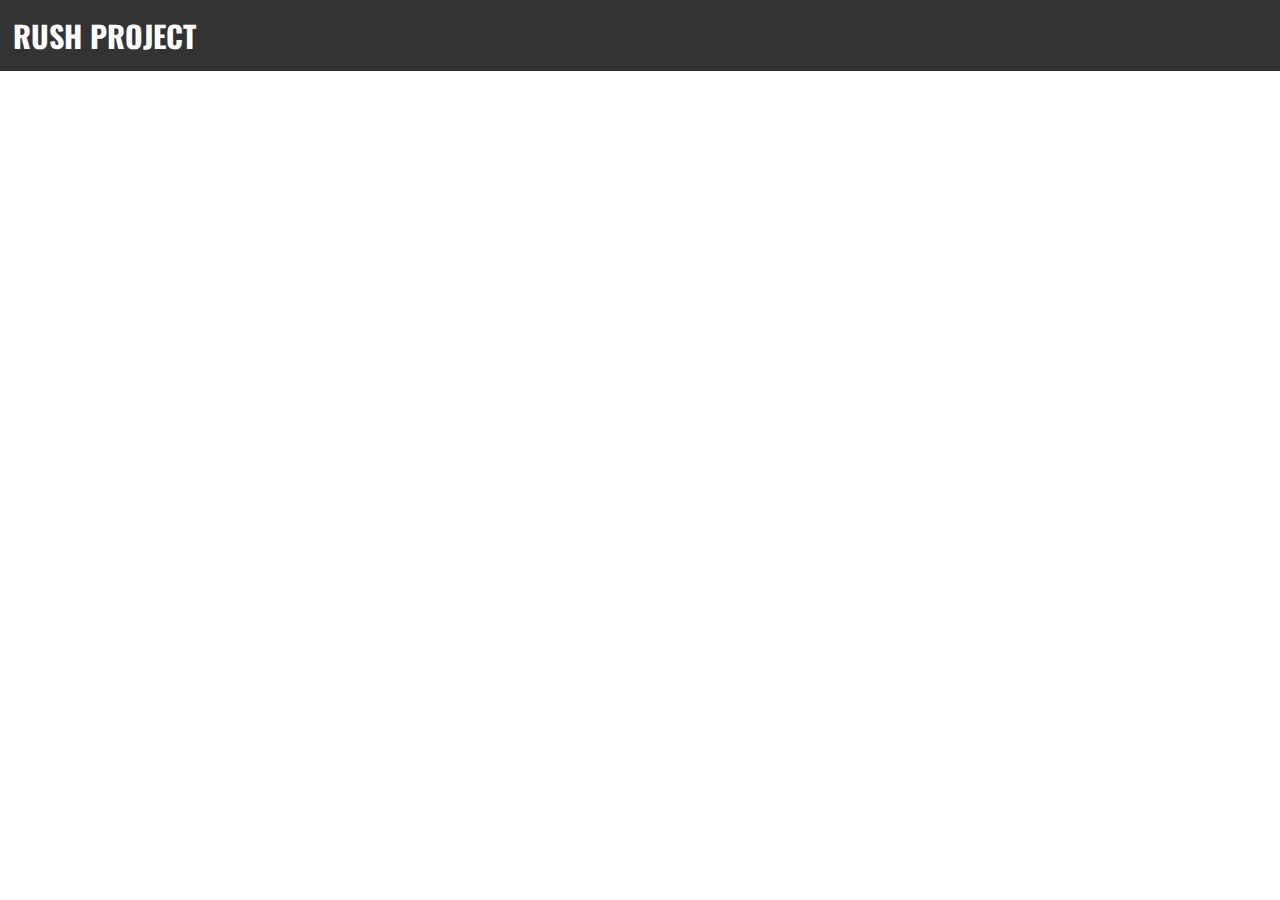
==== cv_rkaenmua.html @ 9fa884ac "moved font importing to css" ====
<!DOCTYPE html>
<html lang="en">
<head>
    <meta charset="UTF-8">
    <meta name="viewport" content="width=device-width, initial-scale=1.0">
    <title>Rattaphum Kaenmuang</title>
    <link rel="stylesheet" href="./css/cv_rkaenmua.css">
</head>
<body>
    <header>
        <h1>RUSH PROJECT</h1>
    </header>
</body>
</html>
---- css/cv_rkaenmua.css ----
/* importing fonts */
@import url('https://fonts.googleapis.com/css2?family=Oswald:wght@200..700&display=swap');

/*========== Root/Body Section ==========*/
:root {
    --header-bg-color: #333;

    --light-bg-color: #FAEBEFFF;
    --dark-bg-color: #333D79FF;

    /*font size               min   preferred max   */
    --title-font-size:  clamp(30px, 2vw,      300px);
    --name-font-size:   clamp(35px, 5vw,      400px);
    --others-font-size: clamp(30px, 1.5vw,    300px);
}
body {
    margin: 0;
    padding: 0;

    font-family: "Oswald", serif;
}

/*========== Header Section ==========*/
header {
    display: flex;
    width: 100vw;

    background-color: #333;
    color: white;
    z-index: 99999;
}
header h1 {
    margin: 1%;
    font-size: var(--title-font-size);
}
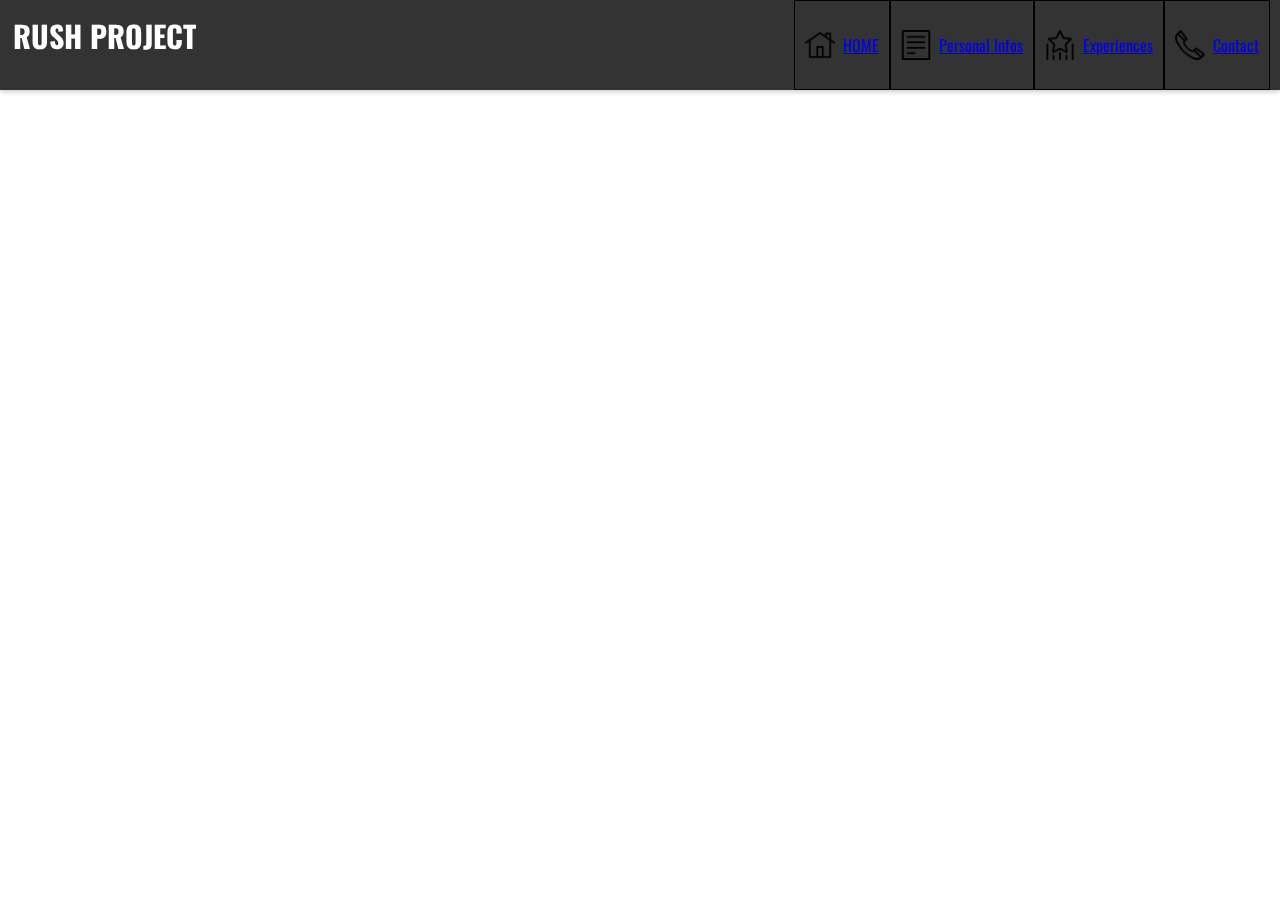
==== commit b7cdba6d: "navbar beta edition" ====
--- a/cv_rkaenmua.html
+++ b/cv_rkaenmua.html
@@ -9,6 +9,26 @@
 <body>
     <header>
         <h1>RUSH PROJECT</h1>
+        <nav>
+            <ul>
+                <li>
+                    <img src="./imgs/home.png" alt="home">
+                    <a href="./index.html">HOME</a>
+                </li>
+                <li>
+                    <img src="./imgs/bio.png" alt="bio">
+                    <a href="#">Personal Infos</a>
+                </li>
+                <li>
+                    <img src="./imgs/skills.png" alt="edu">
+                    <a href="#">Experiences</a>
+                </li>
+                <li>
+                    <img src="./imgs/contact.png" alt="edu">
+                    <a href="#">Contact</a>
+                </li>
+            </ul>
+        </nav>
     </header>
 </body>
 </html>--- a/css/cv_rkaenmua.css
+++ b/css/cv_rkaenmua.css
@@ -20,16 +20,57 @@
     font-family: "Oswald", serif;
 }
 
-/*========== Header Section ==========*/
+* {
+    box-sizing: border-box;
+}
+
+/*========== Header/Navbar Section ==========*/
 header {
     display: flex;
+    position: fixed;
     width: 100vw;
+    height: 10vh;
 
     background-color: #333;
     color: white;
     z-index: 99999;
+    box-shadow: 0 2px 5px rgba(0, 0, 0, 0.2);
+    box-sizing: border-box;
 }
 header h1 {
     margin: 1%;
     font-size: var(--title-font-size);
+    white-space: nowrap;
+}
+
+nav {
+    display: flex;
+    justify-content: flex-end;
+    width: 100%;
+    padding: 0 10px;
+}
+nav ul {
+    list-style-type: none; /* Remove bullet points */
+    display: flex;
+    padding: 0;
+    margin: 0;
+}
+nav li {
+    height: 100%;
+    padding: 0 10px;
+    /* margin-right: 20px; */
+    display: flex;
+    align-items: center;
+
+    border: 1px solid black;
+}
+nav li:hover {
+    cursor: pointer;
+    background-color: aliceblue;
+}
+nav img {
+    width: 30px;
+    height: 30px;
+    margin-right: 8px;
+    object-fit: contain;
 }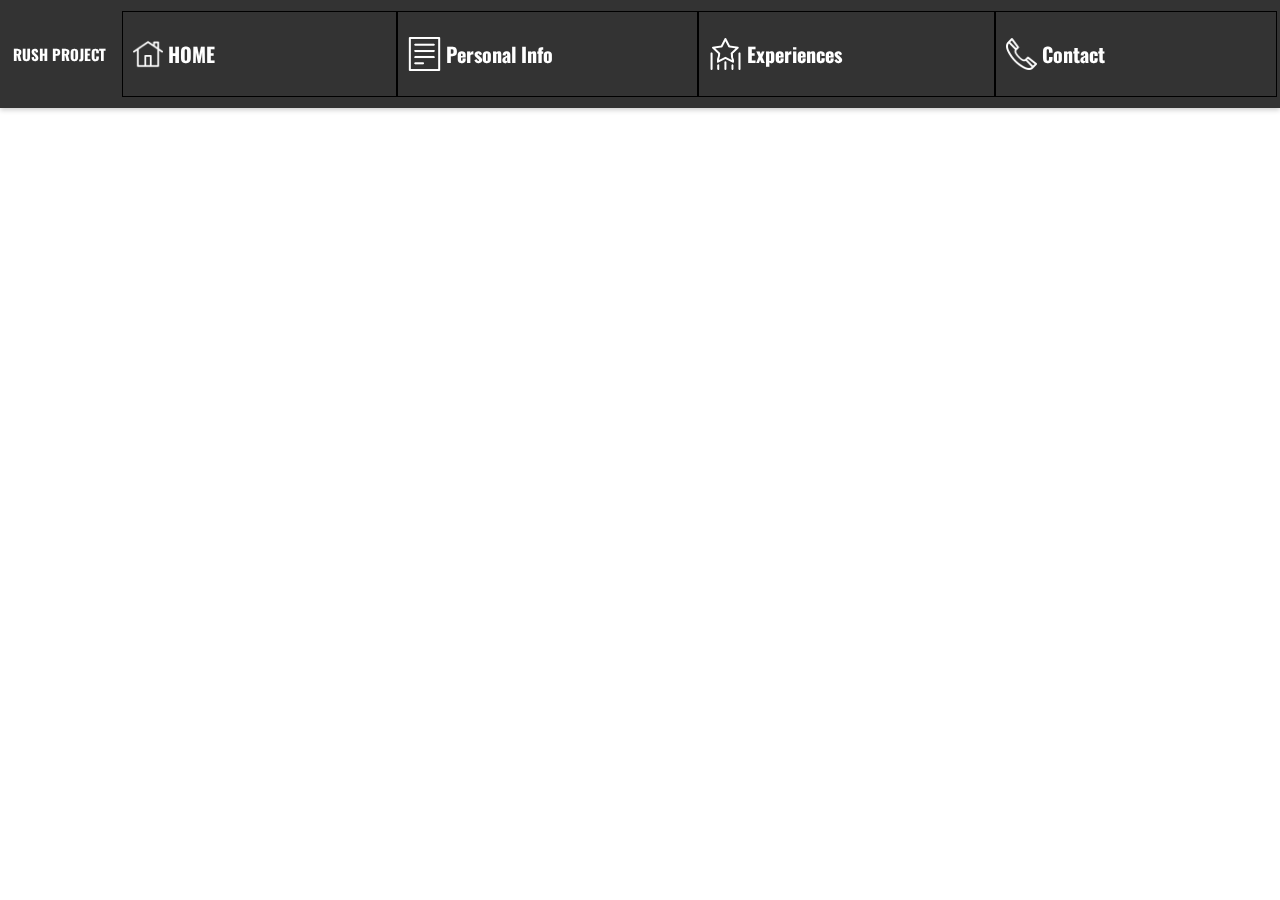
==== commit a7898747: "separated common-use navbar" ====
--- a/cv_rkaenmua.html
+++ b/cv_rkaenmua.html
@@ -4,31 +4,42 @@
     <meta charset="UTF-8">
     <meta name="viewport" content="width=device-width, initial-scale=1.0">
     <title>Rattaphum Kaenmuang</title>
+    <link rel="stylesheet" href="./css/navbar_common.css">
     <link rel="stylesheet" href="./css/cv_rkaenmua.css">
 </head>
 <body>
     <header>
+        <!-- NAVBAR -->
         <h1>RUSH PROJECT</h1>
         <nav>
             <ul>
                 <li>
-                    <img src="./imgs/home.png" alt="home">
-                    <a href="./index.html">HOME</a>
+                    <a href="./index.html">
+                        <img src="./imgs/home.png" alt="home">
+                        HOME
+                    </a>
                 </li>
                 <li>
-                    <img src="./imgs/bio.png" alt="bio">
-                    <a href="#">Personal Infos</a>
+                    <a>
+                        <img src="./imgs/bio.png" alt="bio">
+                        Personal Info
+                    </a>
                 </li>
                 <li>
-                    <img src="./imgs/skills.png" alt="edu">
-                    <a href="#">Experiences</a>
+                    <a>
+                        <img src="./imgs/skills.png" alt="edu">
+                        Experiences
+                    </a>
                 </li>
                 <li>
-                    <img src="./imgs/contact.png" alt="edu">
-                    <a href="#">Contact</a>
+                    <a>
+                        <img src="./imgs/contact.png" alt="edu">
+                        Contact
+                    </a>
                 </li>
             </ul>
         </nav>
     </header>
+    <!-- NAVBAR -->
 </body>
 </html>--- a/css/navbar_common.css
+++ b/css/navbar_common.css
@@ -0,0 +1,88 @@
+/* importing fonts */
+@import url('https://fonts.googleapis.com/css2?family=Oswald:wght@200..700&display=swap');
+
+/*========== Root/Body Section ==========*/
+:root {
+    --header-bg-color: #333;
+
+    /*font size               min   preferred max   */
+    --rush-font-size:   clamp(4px, 3vw,      15px);
+    --navbar-font-size: clamp(7px, 2vw,      20px);
+}
+body {
+    margin: 0;
+    padding: 0;
+
+    font-family: "Oswald", serif;
+}
+
+* {
+    box-sizing: border-box;
+}
+
+/*========== Header/Navbar Section ==========*/
+header {
+    display: flex;
+    position: fixed;
+    width: 100vw;
+    height: 12vh;
+    min-height: fit-content;
+
+    background-color: #333;
+    color: white;
+    z-index: 99999;
+    box-shadow: 0 2px 5px rgba(0, 0, 0, 0.2);
+    
+    align-items: center;
+}
+header h1 {
+    margin: 1%;
+    font-size: var(--rush-font-size);
+    white-space: nowrap;
+}
+
+nav {
+    display: flex;
+    justify-content: flex-end;
+    width: 100%;
+    height: 80%;
+    padding: 0 3px;
+}
+nav ul {
+    list-style-type: none; /* Remove bullet points */
+    display: flex;
+    padding: 0;
+    margin: 0;
+}
+nav li {
+    height: 100%;
+    padding: 0 10px;
+    display: flex;
+    align-items: center;
+
+    border: 1px solid black;
+    transition: 0.5s;
+}
+nav li:hover {
+    cursor: pointer;
+    background-color: aliceblue;
+}
+nav li:hover a {
+    filter: invert(1); /* Invert text color */
+}
+nav a {
+    display: flex;
+    text-decoration: none;
+    color: white;
+    font-size: var(--navbar-font-size);
+    font-weight: bold;
+    align-items: center;
+    overflow: hidden;
+}
+nav img {
+    min-width: 15px;
+    max-width: 12%;
+    height: auto; /* Maintain aspect ratio */
+    object-fit: contain;
+    margin-right: 5px;
+}--- a/css/cv_rkaenmua.css
+++ b/css/cv_rkaenmua.css
@@ -9,9 +9,8 @@
     --dark-bg-color: #333D79FF;
 
     /*font size               min   preferred max   */
-    --title-font-size:  clamp(30px, 2vw,      300px);
-    --name-font-size:   clamp(35px, 5vw,      400px);
-    --others-font-size: clamp(30px, 1.5vw,    300px);
+    --title-font-size:  clamp(10px, 2vw,      300px);
+    --others-font-size: clamp(8px,  1.5vw,    50px);
 }
 body {
     margin: 0;
@@ -22,55 +21,4 @@
 
 * {
     box-sizing: border-box;
-}
-
-/*========== Header/Navbar Section ==========*/
-header {
-    display: flex;
-    position: fixed;
-    width: 100vw;
-    height: 10vh;
-
-    background-color: #333;
-    color: white;
-    z-index: 99999;
-    box-shadow: 0 2px 5px rgba(0, 0, 0, 0.2);
-    box-sizing: border-box;
-}
-header h1 {
-    margin: 1%;
-    font-size: var(--title-font-size);
-    white-space: nowrap;
-}
-
-nav {
-    display: flex;
-    justify-content: flex-end;
-    width: 100%;
-    padding: 0 10px;
-}
-nav ul {
-    list-style-type: none; /* Remove bullet points */
-    display: flex;
-    padding: 0;
-    margin: 0;
-}
-nav li {
-    height: 100%;
-    padding: 0 10px;
-    /* margin-right: 20px; */
-    display: flex;
-    align-items: center;
-
-    border: 1px solid black;
-}
-nav li:hover {
-    cursor: pointer;
-    background-color: aliceblue;
-}
-nav img {
-    width: 30px;
-    height: 30px;
-    margin-right: 8px;
-    object-fit: contain;
 }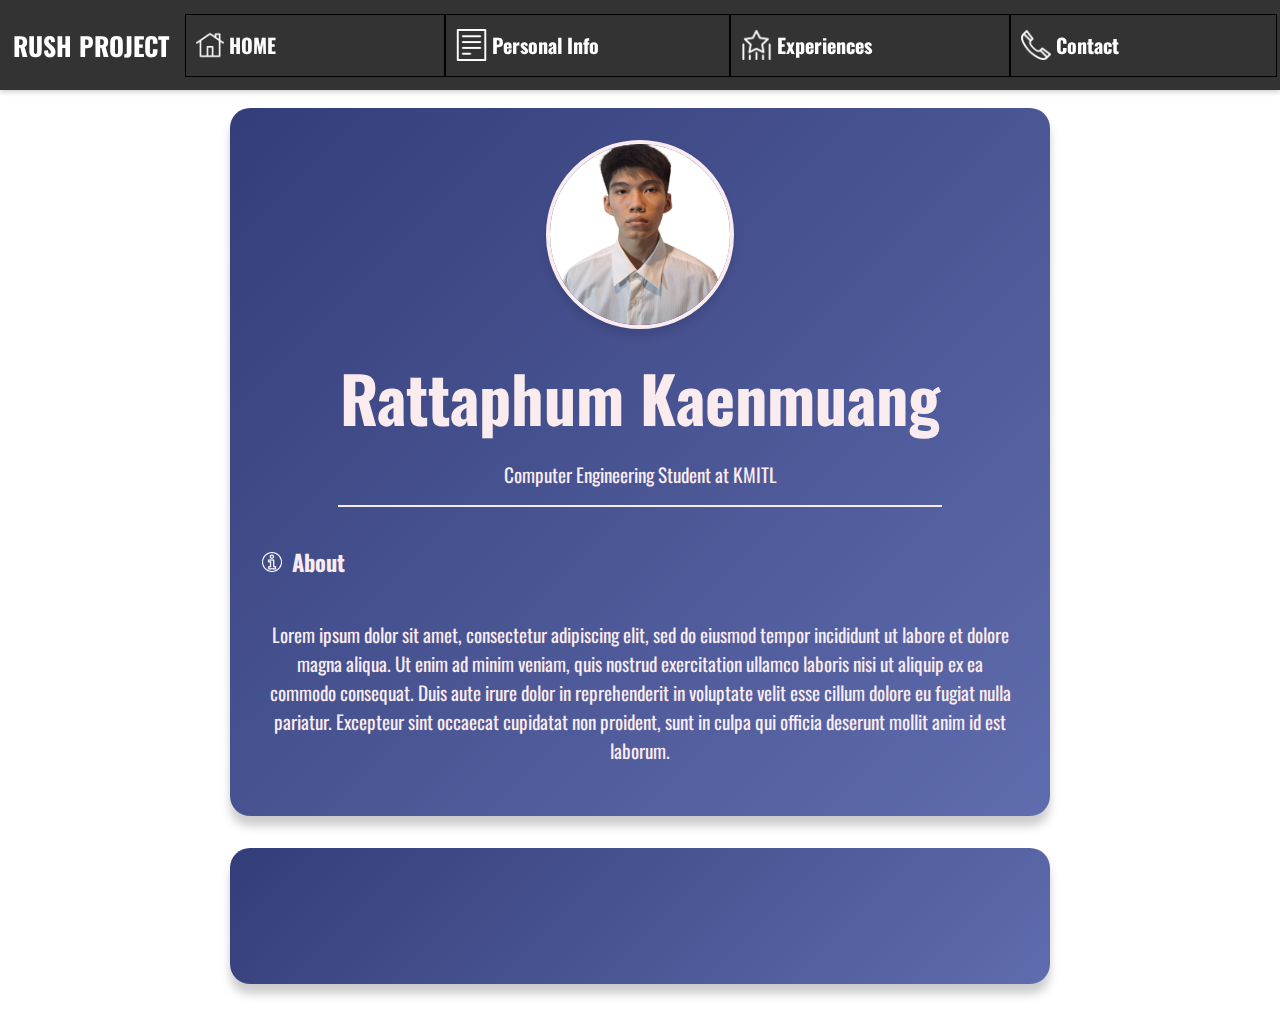
==== commit 8dd4c4e3: "feat: add main section with bio and skills information" ====
--- a/cv_rkaenmua.html
+++ b/cv_rkaenmua.html
@@ -9,7 +9,6 @@
 </head>
 <body>
     <header>
-        <!-- NAVBAR -->
         <h1>RUSH PROJECT</h1>
         <nav>
             <ul>
@@ -40,6 +39,29 @@
             </ul>
         </nav>
     </header>
-    <!-- NAVBAR -->
+    <main>
+        <section id="bio-info">
+            <div class="container profile-container">
+                <div id="basic-info">
+                    <img id="profile-img" src="./imgs/rkaenmua/rkaenmua.png" alt="pfp">
+                    <h2 id="name">Rattaphum Kaenmuang</h2>
+                    <h3 id="desc">Computer Engineering Student at KMITL</h3>
+                </div>
+                <hr>
+                <div id="summary">
+                    <div id="about-header">
+                        <img id="info-icon" src="./imgs/rkaenmua/info.png">
+                        <h3 id="about-top">About</h3>
+                    </div>
+                    <p>Lorem ipsum dolor sit amet, consectetur adipiscing elit, sed do eiusmod tempor incididunt ut labore et dolore magna aliqua. Ut enim ad minim veniam, quis nostrud exercitation ullamco laboris nisi ut aliquip ex ea commodo consequat. Duis aute irure dolor in reprehenderit in voluptate velit esse cillum dolore eu fugiat nulla pariatur. Excepteur sint occaecat cupidatat non proident, sunt in culpa qui officia deserunt mollit anim id est laborum.</p>
+                </div>
+            </div>
+        </section>
+        <section id="skills-info">
+            <br>
+            <br>
+            <br>
+        </section>
+    </main>
 </body>
 </html>--- a/css/navbar_common.css
+++ b/css/navbar_common.css
@@ -3,49 +3,16 @@
 
 /*========== Root/Body Section ==========*/
 :root {
-    --header-bg-color: #333;
-
     /*font size               min   preferred max   */
-    --rush-font-size:   clamp(4px, 3vw,      15px);
-    --navbar-font-size: clamp(7px, 2vw,      20px);
-}
-body {
-    margin: 0;
-    padding: 0;
-
-    font-family: "Oswald", serif;
-}
-
-* {
-    box-sizing: border-box;
-}
-
-/*========== Header/Navbar Section ==========*/
-header {
-    display: flex;
-    position: fixed;
-    width: 100vw;
-    height: 12vh;
-    min-height: fit-content;
-
-    background-color: #333;
-    color: white;
-    z-index: 99999;
-    box-shadow: 0 2px 5px rgba(0, 0, 0, 0.2);
-    
-    align-items: center;
-}
-header h1 {
-    margin: 1%;
-    font-size: var(--rush-font-size);
-    white-space: nowrap;
+    --rush-font-size:   clamp(4px,  3vw,     15px);
+    --navbar-font-size: clamp(4px,  2vw,     20px);
 }
 
 nav {
     display: flex;
     justify-content: flex-end;
     width: 100%;
-    height: 80%;
+    height: 70%;
     padding: 0 3px;
 }
 nav ul {
--- a/css/cv_rkaenmua.css
+++ b/css/cv_rkaenmua.css
@@ -7,18 +7,114 @@
 
     --light-bg-color: #FAEBEFFF;
     --dark-bg-color: #333D79FF;
+    --dark-bg-color-grad: rgb(95, 108, 173);
 
     /*font size               min   preferred max   */
     --title-font-size:  clamp(10px, 2vw,      300px);
+    --name-font-size:   clamp(20px, 5vw,      400px);
     --others-font-size: clamp(8px,  1.5vw,    50px);
 }
 body {
     margin: 0;
     padding: 0;
-
     font-family: "Oswald", serif;
 }
 
 * {
     box-sizing: border-box;
+}
+
+/*========== Header/Navbar Section ==========*/
+header {
+    position: fixed;
+    top: 0;
+    left: 0;
+    display: flex;
+    width: 100vw;
+    height: 10vh;
+    min-height: fit-content;
+    background-color: #333;
+    color: white;
+    z-index: 99999;
+    box-shadow: 0 2px 5px rgba(0, 0, 0, 0.2);
+    align-items: center;
+}
+header h1 {
+    margin: 1%;
+    font-size: var(--title-font-size);
+    white-space: nowrap;
+}
+/*========== Main Section ==========*/
+
+main {
+    max-width: 80%;
+    margin: 12vh auto 0; /* Add top margin to account for fixed header */
+    color: var(--light-bg-color);
+}
+
+section{
+    display: flex;
+    flex-direction: column;
+    width: 80%;
+    min-height: fit-content;
+    height: auto;
+
+    padding: 2rem;
+
+    margin: 0 auto;
+    border-radius: 20px;
+    
+    margin: 2rem auto;
+    background: linear-gradient(135deg, var(--dark-bg-color) 0%, var(--dark-bg-color-grad) 100%);
+    box-shadow: 0 10px 10px rgba(0,0,0,0.2);
+}
+
+/*========== 1: Profile ==========*/
+.profile-container {
+    text-align: center;
+}
+#profile-img {
+    width: 25%;
+    height: auto;
+    border: 4px solid var(--light-bg-color);
+    border-radius: 50%;
+    box-shadow: 0 7px 7px rgba(0,0,0,0.1);
+}
+#name {
+    font-size: var(--name-font-size);
+    margin: 1rem;
+}
+#desc {
+    font-size: var(--others-font-size);
+    font-weight: normal;
+    margin: 1rem;
+}
+hr {
+    width: 80%;
+    margin: 1rem auto;
+    border: 1px solid var(--light-bg-color);
+}
+
+/* Long summary */
+#summary{
+    display: flex;
+    flex-direction: column;
+    
+    font-size: var(--others-font-size);
+}
+#summary #about-header {
+    display: flex;
+    align-items: center;
+    font-size: var(--others-font-size);
+}
+#about-header #info-icon {
+    width: 20px;
+    height: 20px;
+    margin-right: 10px;
+}
+
+@media screen and (max-width: 426px) {
+    #profile-img{
+        width: 30%;
+    }
 }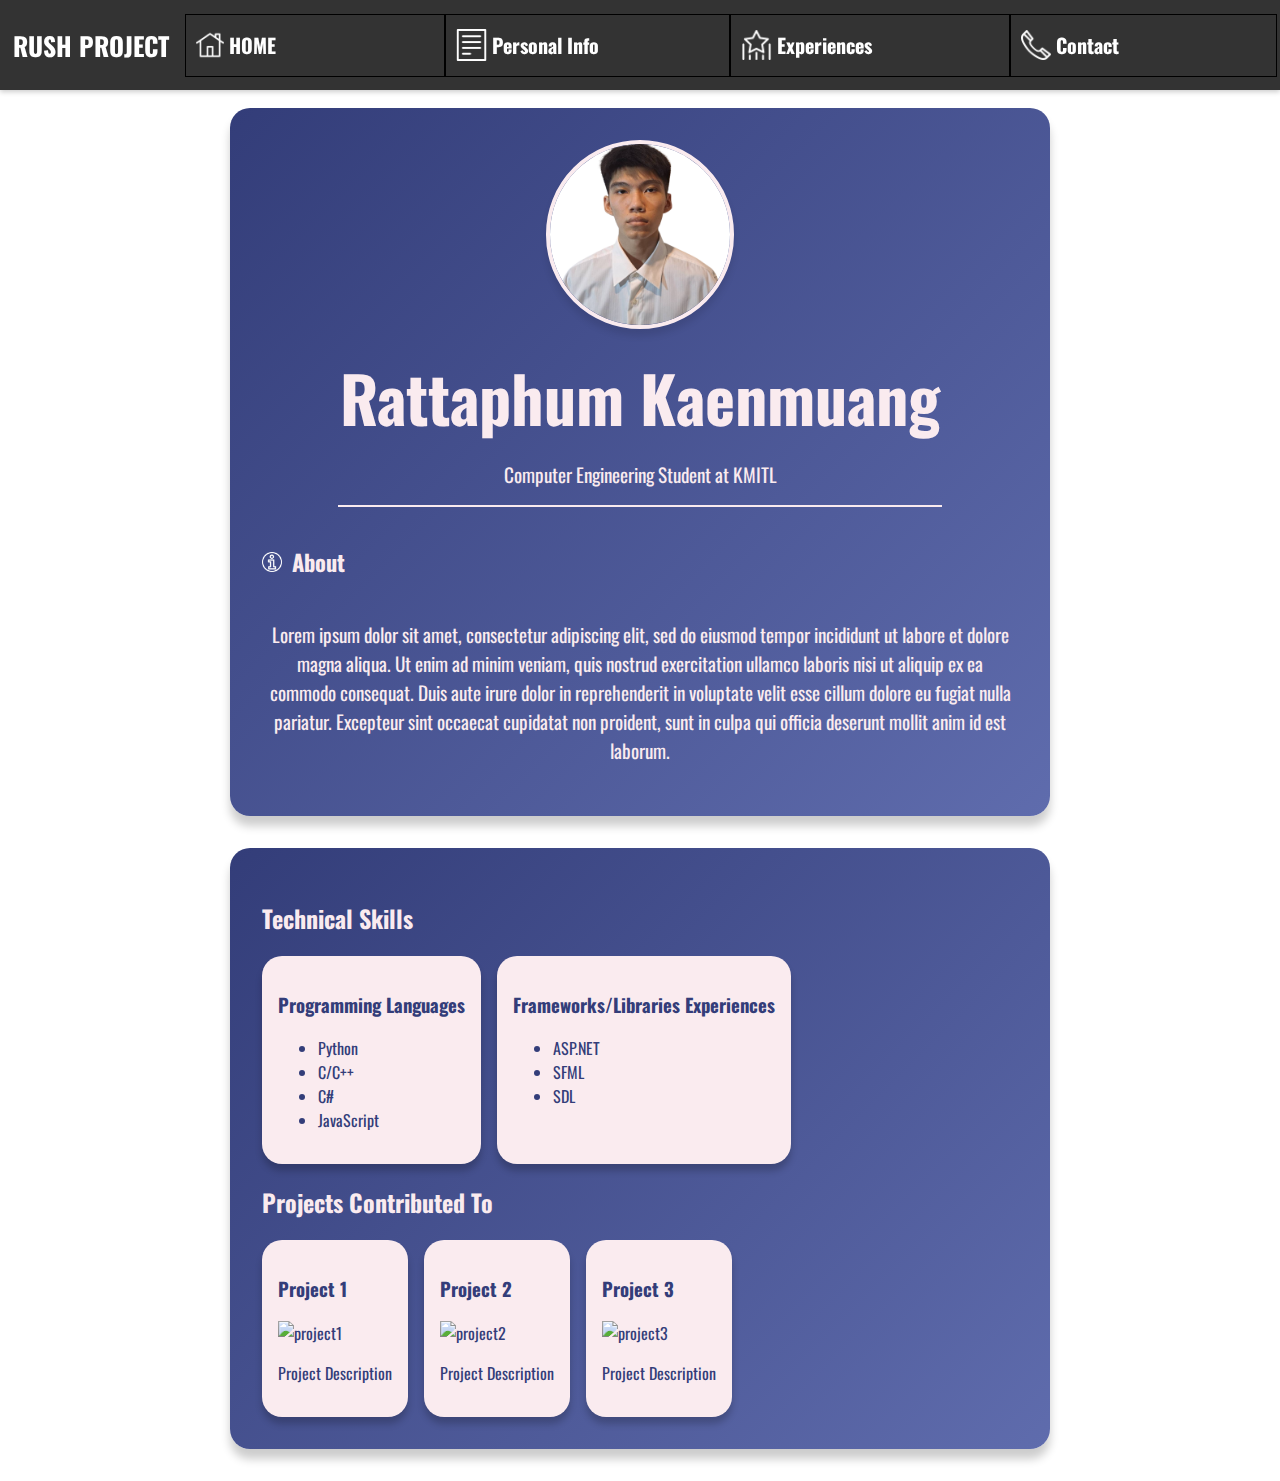
==== commit 2fd05aaa: "feat: add experiences section with skills and projects information" ====
--- a/cv_rkaenmua.html
+++ b/cv_rkaenmua.html
@@ -58,9 +58,48 @@
             </div>
         </section>
         <section id="skills-info">
-            <br>
-            <br>
-            <br>
+            <div class="container skills-container">
+                <h2>Technical Skills</h2>
+                <div class="list-blocks-container">
+                    <div class="list-block skills-list-block">
+                        <h3>Programming Languages</h3>
+                        <ul>
+                            <li>Python</li>
+                            <li>C/C++</li>
+                            <li>C#</li>
+                            <li>JavaScript</li>
+                        </ul>
+                    </div>
+                    <div class="list-block skills-list-block">
+                        <h3>Frameworks/Libraries Experiences</h3>
+                        <ul>
+                            <li>ASP.NET</li>
+                            <li>SFML</li>
+                            <li>SDL</li>
+                        </ul>
+                    </div>
+                </div>
+            </div>
+            <h2>Projects Contributed To</h2>
+            <div class="container projects-container">
+                <div class="list-blocks-container">
+                    <div class="list-block proj-list-block">
+                        <h3>Project 1</h3>
+                        <img src="./imgs/rkaenmua/project1.png" alt="project1">
+                        <p>Project Description</p>
+                    </div>
+                    <div class="list-block proj-list-block">
+                        <h3>Project 2</h3>
+                        <img src="./imgs/rkaenmua/project2.png" alt="project2">
+                        <p>Project Description</p>
+                    </div>
+                    <div class="list-block proj-list-block">
+                        <h3>Project 3</h3>
+                        <img src="./imgs/rkaenmua/project3.png" alt="project3">
+                        <p>Project Description</p>
+                    </div>
+                </div>
+            </div>
         </section>
     </main>
 </body>
--- a/css/cv_rkaenmua.css
+++ b/css/cv_rkaenmua.css
@@ -117,4 +117,18 @@
     #profile-img{
         width: 30%;
     }
+}
+
+/*========== 2: Experiences ==========*/
+.list-blocks-container {
+    display: flex;
+    flex-direction: row;
+    gap: 1rem;
+}
+.list-block {
+    color: var(--dark-bg-color);
+    background-color: var(--light-bg-color);
+    padding: 1rem;
+    border-radius: 20px;
+    box-shadow: 0 7px 7px rgba(0,0,0,0.2);
 }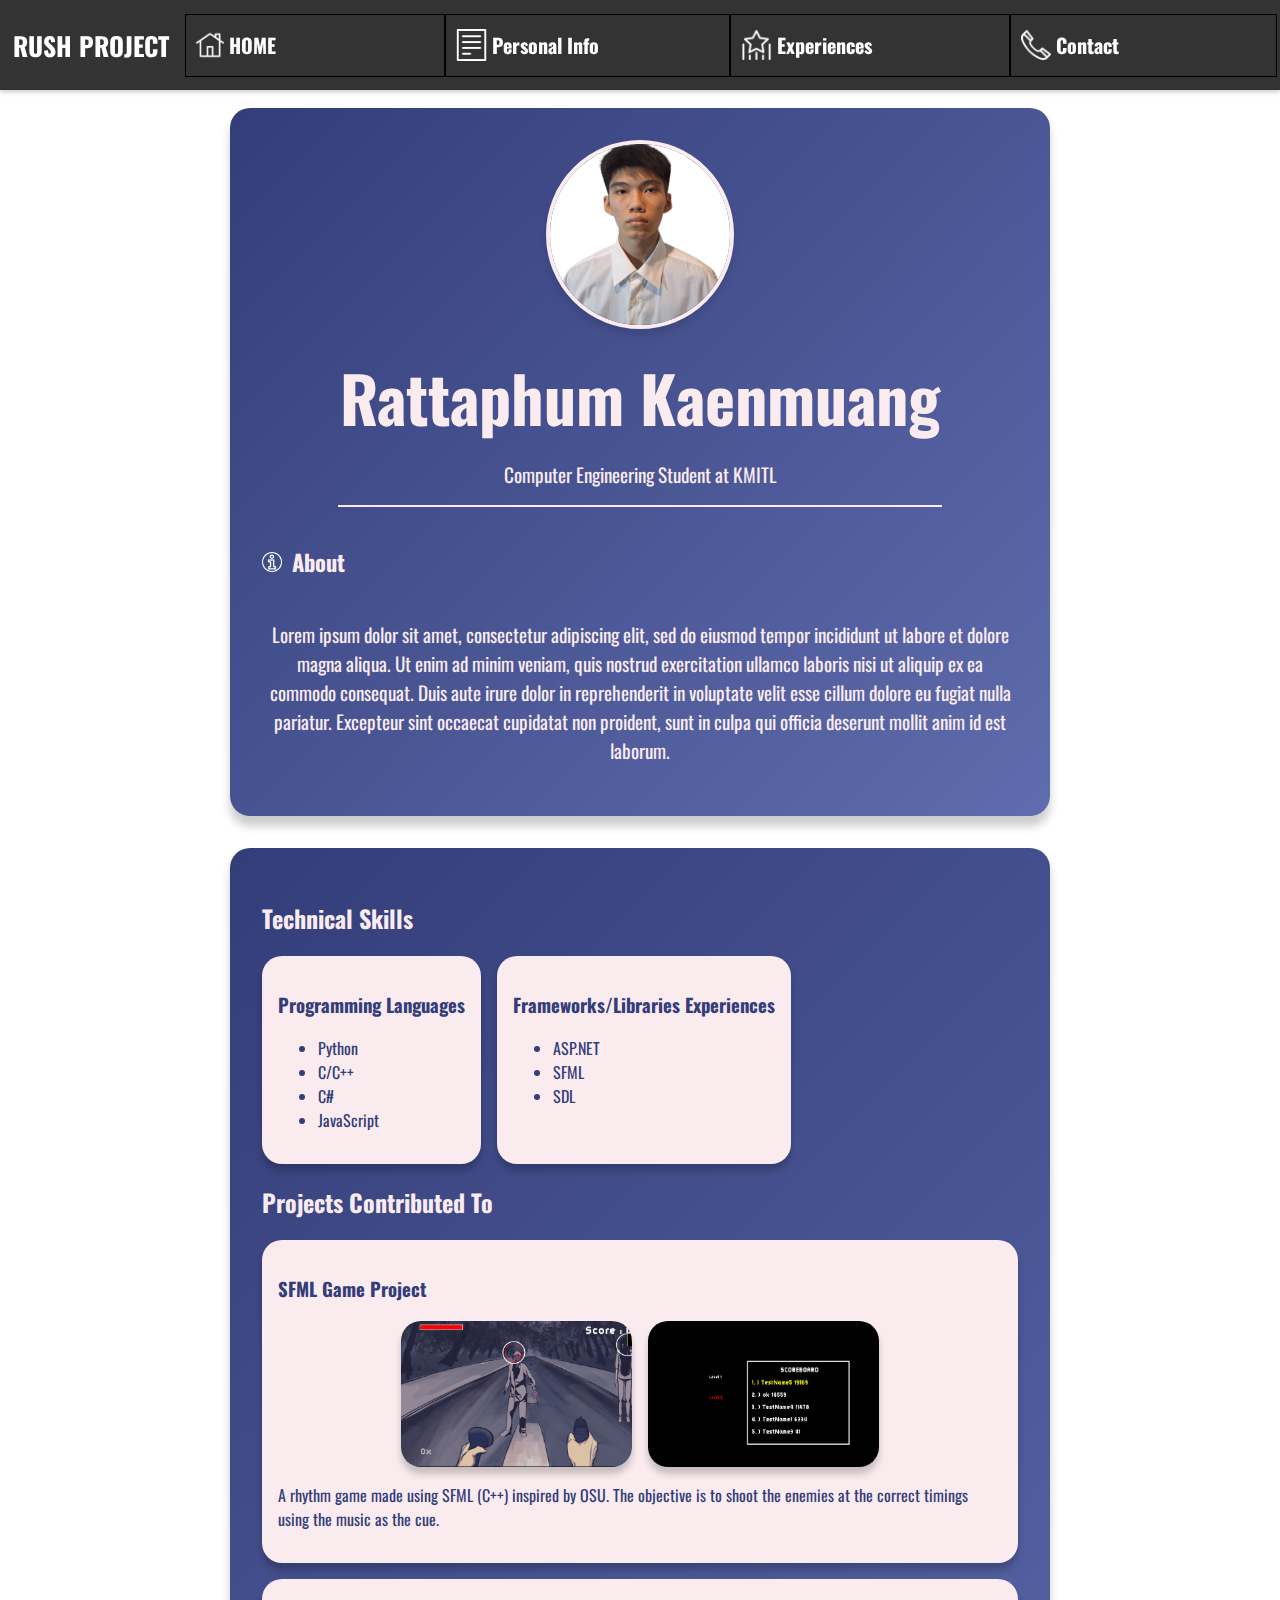
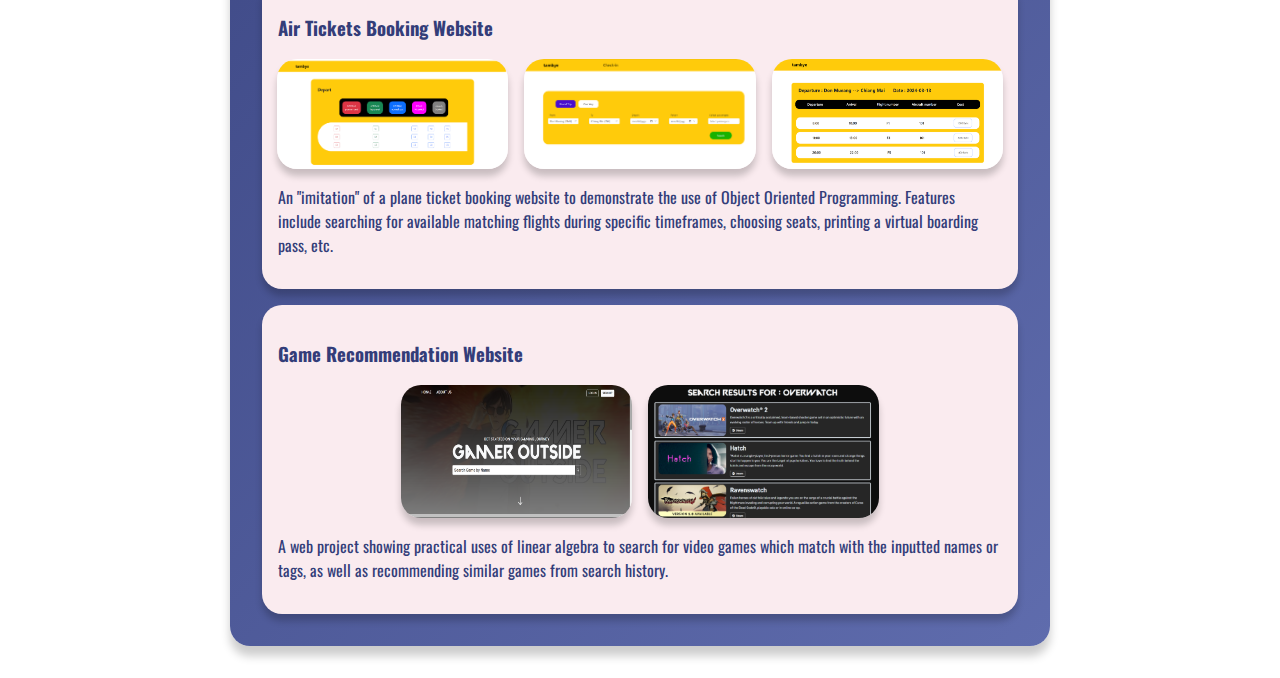
==== commit c19a3c6c: "feat: update projects section with new project details and images" ====
--- a/cv_rkaenmua.html
+++ b/cv_rkaenmua.html
@@ -60,7 +60,7 @@
         <section id="skills-info">
             <div class="container skills-container">
                 <h2>Technical Skills</h2>
-                <div class="list-blocks-container">
+                <div class="skills">
                     <div class="list-block skills-list-block">
                         <h3>Programming Languages</h3>
                         <ul>
@@ -82,21 +82,31 @@
             </div>
             <h2>Projects Contributed To</h2>
             <div class="container projects-container">
-                <div class="list-blocks-container">
+                <div class="projs">
                     <div class="list-block proj-list-block">
-                        <h3>Project 1</h3>
-                        <img src="./imgs/rkaenmua/project1.png" alt="project1">
-                        <p>Project Description</p>
+                        <h3>SFML Game Project</h3>
+                        <div class="images-container">
+                            <img src="./imgs/rkaenmua/sfml_game1.png" alt="project1">
+                            <img src="./imgs/rkaenmua/sfml_game2.png" alt="project1">
+                        </div>
+                        <p>A rhythm game made using SFML (C++) inspired by OSU. The objective is to shoot the enemies at the correct timings using the music as the cue.</p>
                     </div>
                     <div class="list-block proj-list-block">
-                        <h3>Project 2</h3>
-                        <img src="./imgs/rkaenmua/project2.png" alt="project2">
-                        <p>Project Description</p>
+                        <h3>Air Tickets Booking Website</h3>
+                        <div class="images-container">
+                            <img src="./imgs/rkaenmua/oop1.png" alt="project2">
+                            <img src="./imgs/rkaenmua/oop2.png" alt="project2">
+                            <img src="./imgs/rkaenmua/oop3.png" alt="project2">
+                        </div>
+                        <p>An "imitation" of a plane ticket booking website to demonstrate the use of Object Oriented Programming. Features include searching for available matching flights during specific timeframes, choosing seats, printing a virtual boarding pass, etc.</p>
                     </div>
                     <div class="list-block proj-list-block">
-                        <h3>Project 3</h3>
-                        <img src="./imgs/rkaenmua/project3.png" alt="project3">
-                        <p>Project Description</p>
+                        <h3>Game Recommendation Website</h3>
+                        <div class="images-container">
+                            <img src="./imgs/rkaenmua/gamer_outside1.png" alt="project3">
+                            <img src="./imgs/rkaenmua/gamer_outside2.png" alt="project3">
+                        </div>
+                        <p>A web project showing practical uses of linear algebra to search for video games which match with the inputted names or tags, as well as recommending similar games from search history.</p>
                     </div>
                 </div>
             </div>
--- a/css/cv_rkaenmua.css
+++ b/css/cv_rkaenmua.css
@@ -120,10 +120,25 @@
 }
 
 /*========== 2: Experiences ==========*/
-.list-blocks-container {
+.skills{
     display: flex;
     flex-direction: row;
     gap: 1rem;
+}
+.projs{
+    display: flex;
+    flex-direction: column;
+    gap: 1rem;
+}
+.list-blocks-container {
+    display: flex;
+    gap: 1rem;
+}
+#proj-list-block{
+    display: flex;
+    flex-direction: column;
+    gap: 1rem;
+    width: 100%;
 }
 .list-block {
     color: var(--dark-bg-color);
@@ -131,4 +146,15 @@
     padding: 1rem;
     border-radius: 20px;
     box-shadow: 0 7px 7px rgba(0,0,0,0.2);
+}
+.images-container{
+    display: flex;
+    justify-content: center;
+    gap: 1rem;
+}
+.images-container img {
+    width: 32%;
+    height: auto;
+    border-radius: 20px;
+    box-shadow: 0 7px 7px rgba(0,0,0,0.2);
 }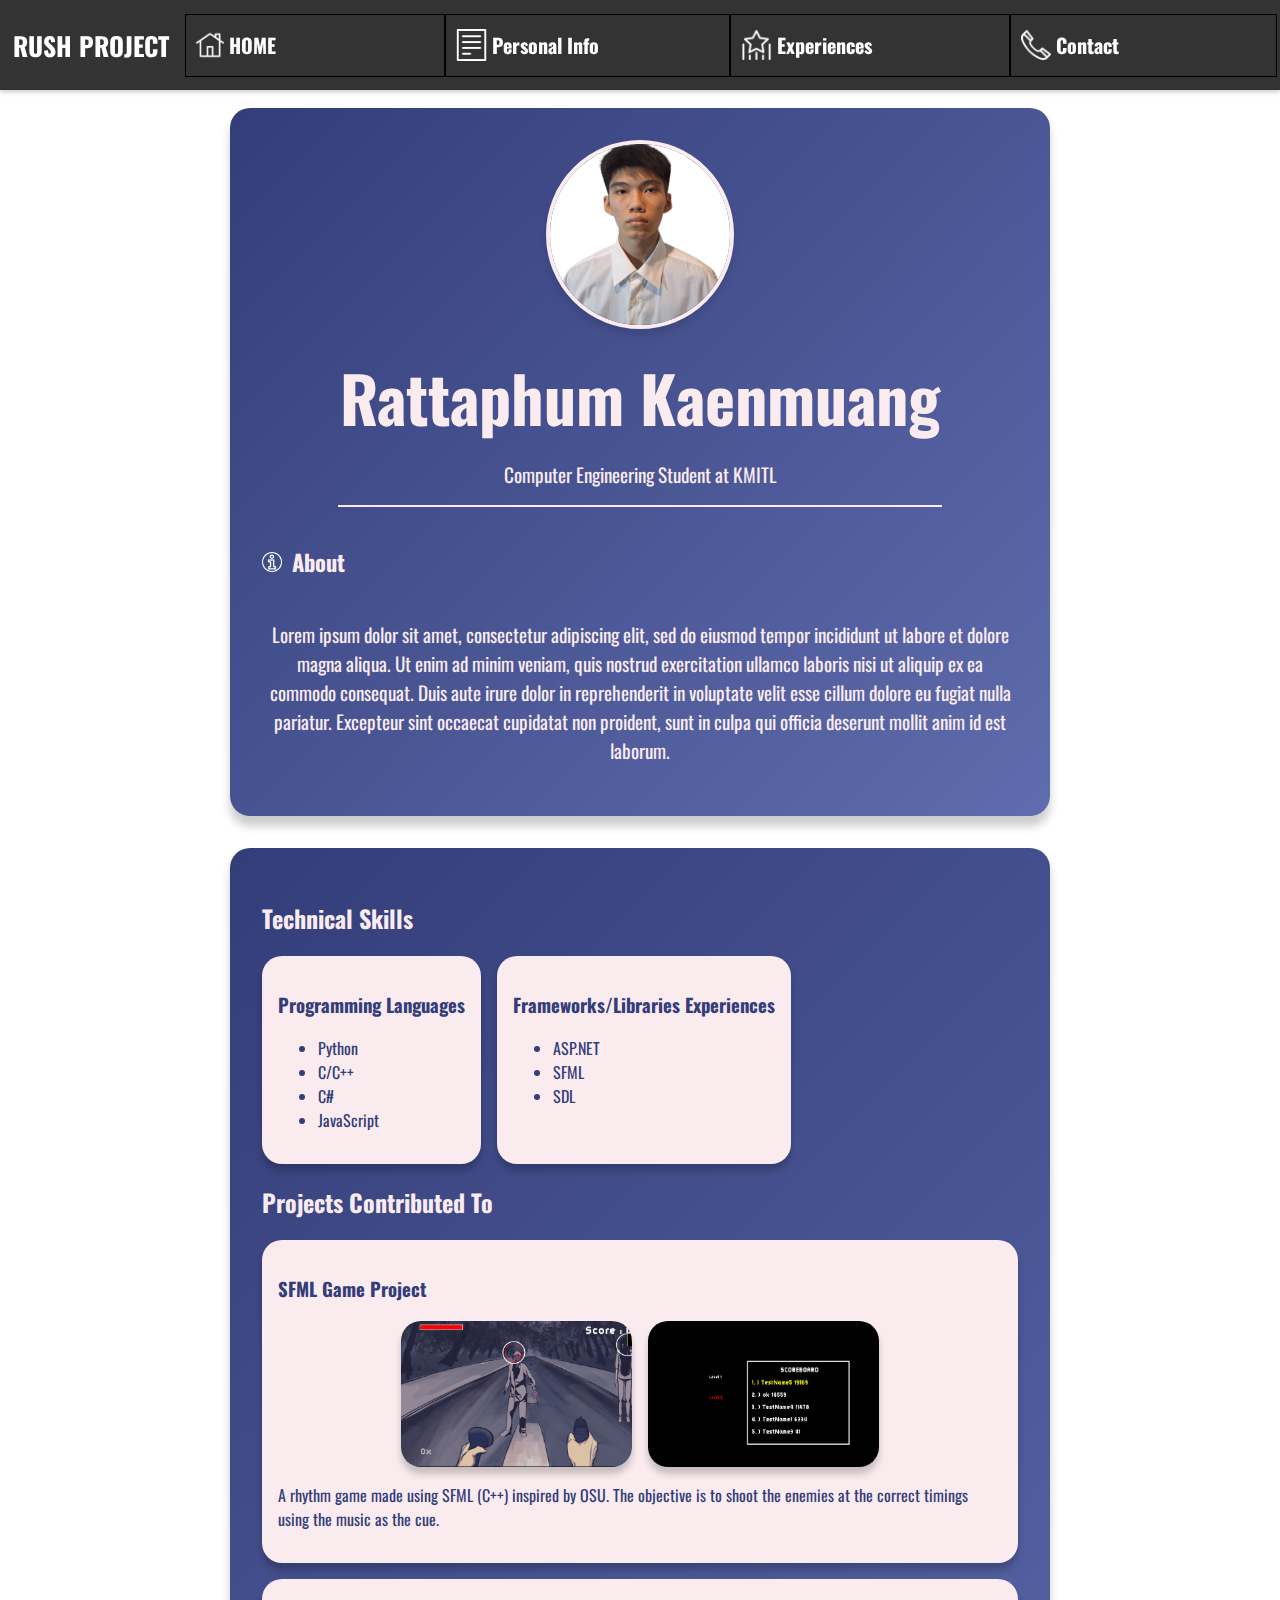
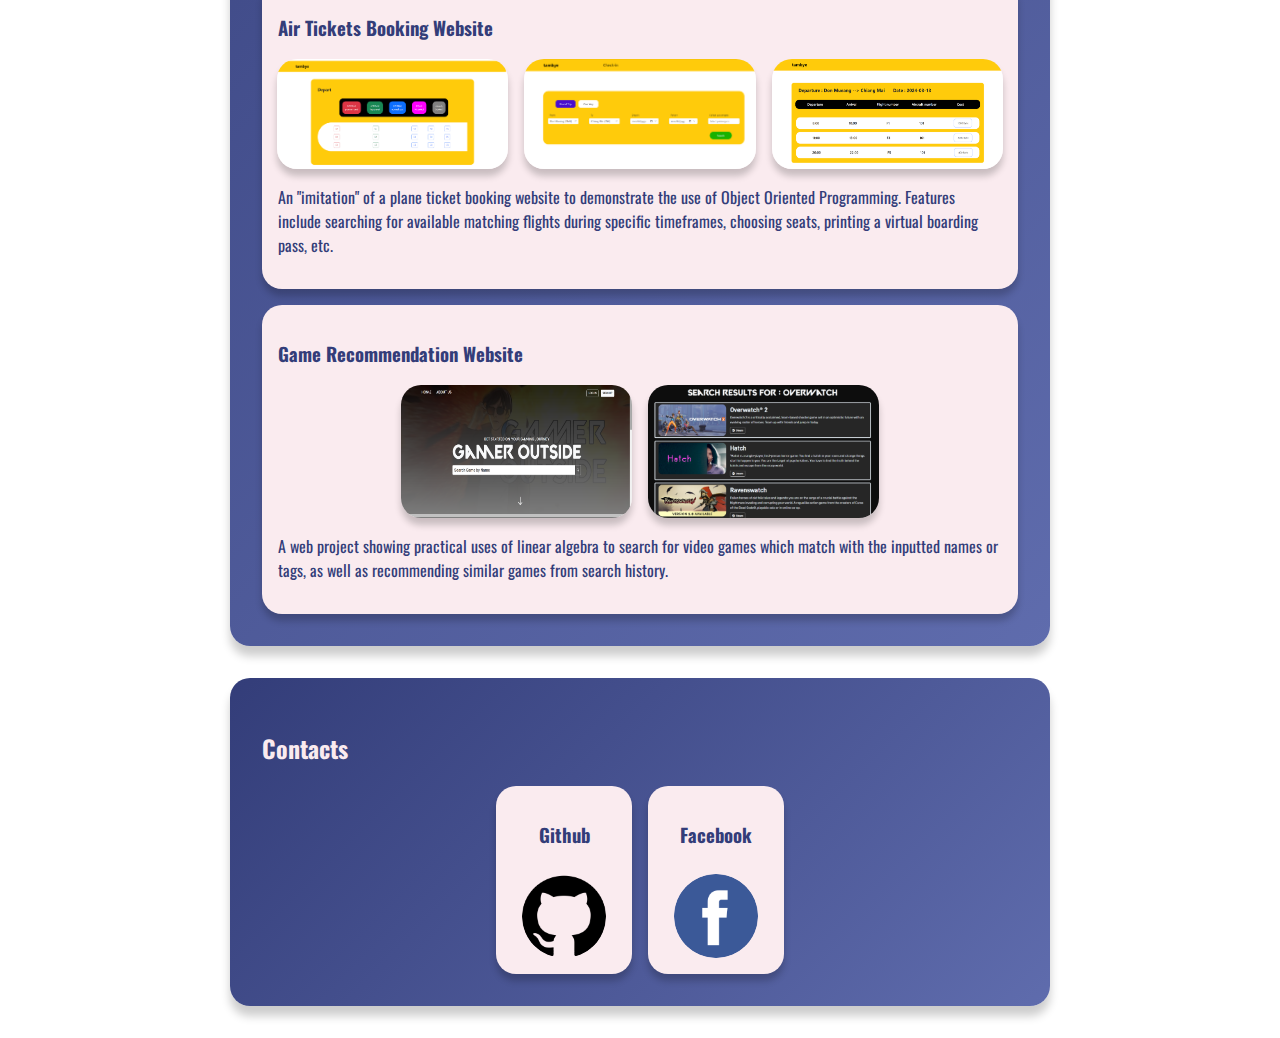
==== commit a4ea06c0: "feat: enhance CV layout with smooth scrolling and new contact section" ====
--- a/cv_rkaenmua.html
+++ b/cv_rkaenmua.html
@@ -19,19 +19,19 @@
                     </a>
                 </li>
                 <li>
-                    <a>
+                    <a href="#bio-info">
                         <img src="./imgs/bio.png" alt="bio">
                         Personal Info
                     </a>
                 </li>
                 <li>
-                    <a>
+                    <a href="#skills-info">
                         <img src="./imgs/skills.png" alt="edu">
                         Experiences
                     </a>
                 </li>
                 <li>
-                    <a>
+                    <a href="#contact-info">
                         <img src="./imgs/contact.png" alt="edu">
                         Contact
                     </a>
@@ -60,7 +60,7 @@
         <section id="skills-info">
             <div class="container skills-container">
                 <h2>Technical Skills</h2>
-                <div class="skills">
+                <div id="skills">
                     <div class="list-block skills-list-block">
                         <h3>Programming Languages</h3>
                         <ul>
@@ -82,7 +82,7 @@
             </div>
             <h2>Projects Contributed To</h2>
             <div class="container projects-container">
-                <div class="projs">
+                <div id="projs">
                     <div class="list-block proj-list-block">
                         <h3>SFML Game Project</h3>
                         <div class="images-container">
@@ -111,6 +111,25 @@
                 </div>
             </div>
         </section>
+        <section id="contact-info">
+            <div id="contact-container">
+                <h2>Contacts</h2>
+                <div id="contacts">
+                    <a href="https://github.com/RattaphumKaenmuang">
+                        <div class="contact-method">
+                            <h3>Github</h3>
+                            <img src="./imgs/rkaenmua/github.png" alt="github">
+                        </div>  
+                    </a>
+                    <a href="https://www.facebook.com/rattaphum.kaenmuang/">
+                        <div class="contact-method">
+                            <h3>Facebook</h3>
+                            <img src="./imgs/rkaenmua/facebook.png" alt="facebook">
+                        </div>
+                    </a>
+                </div>
+            </div>
+        </section>
     </main>
 </body>
 </html>--- a/css/cv_rkaenmua.css
+++ b/css/cv_rkaenmua.css
@@ -14,6 +14,11 @@
     --name-font-size:   clamp(20px, 5vw,      400px);
     --others-font-size: clamp(8px,  1.5vw,    50px);
 }
+
+html {
+    scroll-behavior: smooth;
+}
+
 body {
     margin: 0;
     padding: 0;
@@ -120,12 +125,12 @@
 }
 
 /*========== 2: Experiences ==========*/
-.skills{
+#skills{
     display: flex;
     flex-direction: row;
     gap: 1rem;
 }
-.projs{
+#projs{
     display: flex;
     flex-direction: column;
     gap: 1rem;
@@ -147,6 +152,10 @@
     border-radius: 20px;
     box-shadow: 0 7px 7px rgba(0,0,0,0.2);
 }
+.skills-list-block {
+    max-width: 50%;
+    overflow: hidden;
+}
 .images-container{
     display: flex;
     justify-content: center;
@@ -157,4 +166,34 @@
     height: auto;
     border-radius: 20px;
     box-shadow: 0 7px 7px rgba(0,0,0,0.2);
-}+}
+#contacts {
+    display: flex;
+    flex-direction: row;
+    justify-content: center;
+    gap: 1rem;
+}
+#contacts a {
+    display: block;
+    width: 18%;
+    text-decoration: none;
+}
+.contact-method {
+    display: flex;
+    flex-direction: column;
+    align-items: center;
+    width: 100%;
+    gap: 0.5rem;
+    padding: 1rem;
+    border-radius: 20px;
+    box-shadow: 0 7px 7px rgba(0,0,0,0.2);
+    background-color: var(--light-bg-color);
+    color: var(--dark-bg-color);
+}
+.contact-method img {
+    width: 80%;
+    height: auto;
+    border-radius: 50%;
+    object-fit: cover;
+}
+/*========== 3: Contacts ==========*/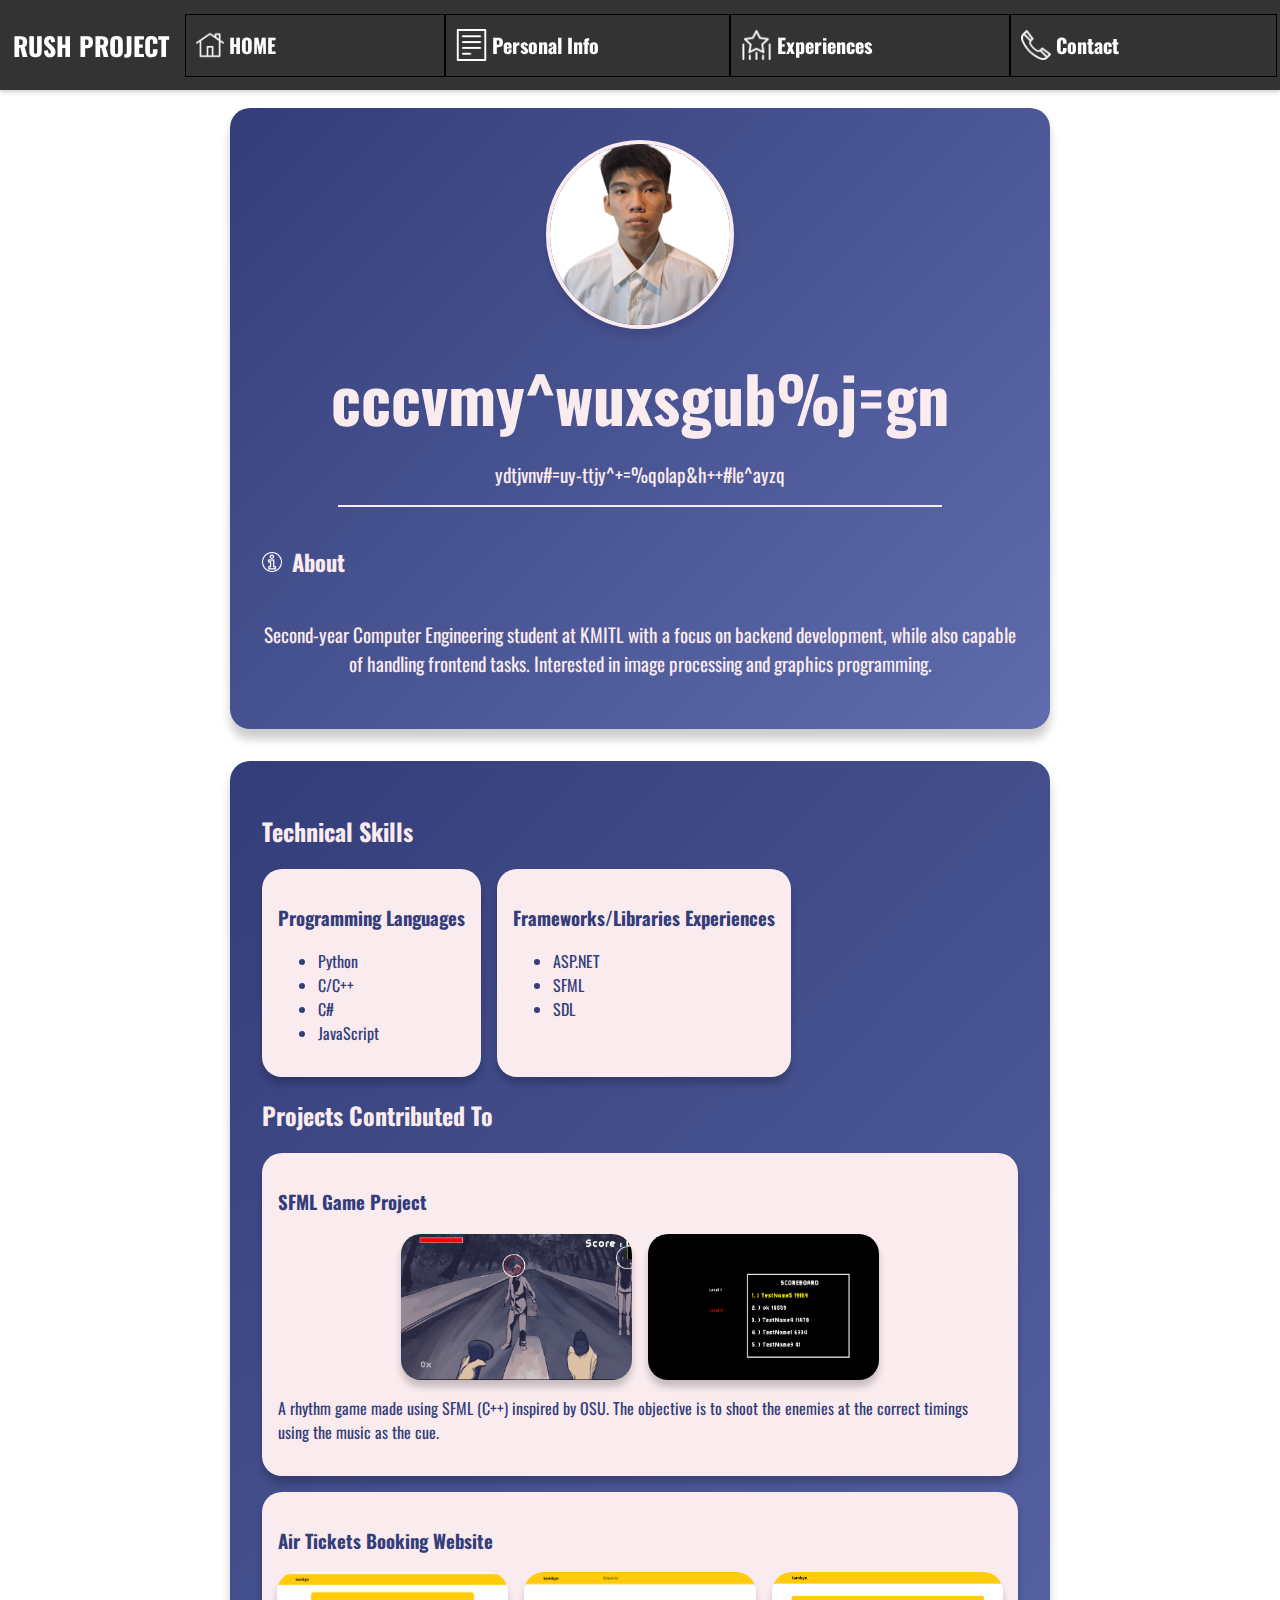
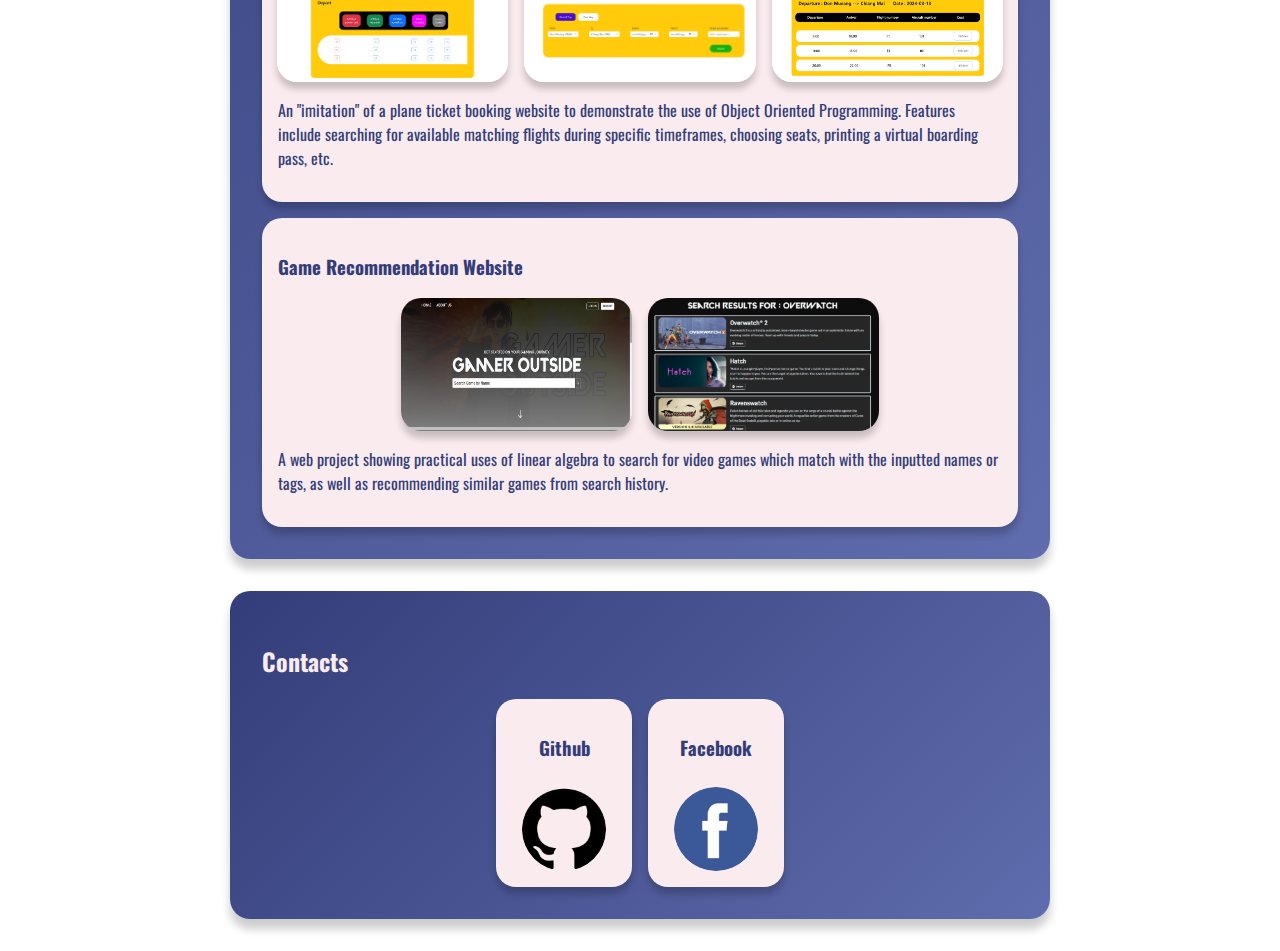
==== commit 8fcc4f4f: "feat: add jQuery for text randomization effect and update CV description" ====
--- a/cv_rkaenmua.html
+++ b/cv_rkaenmua.html
@@ -6,6 +6,8 @@
     <title>Rattaphum Kaenmuang</title>
     <link rel="stylesheet" href="./css/navbar_common.css">
     <link rel="stylesheet" href="./css/cv_rkaenmua.css">
+    <script src="https://code.jquery.com/jquery-3.6.0.min.js"></script>
+    <script src="./js/rkaenmua.js"></script>
 </head>
 <body>
     <header>
@@ -53,7 +55,7 @@
                         <img id="info-icon" src="./imgs/rkaenmua/info.png">
                         <h3 id="about-top">About</h3>
                     </div>
-                    <p>Lorem ipsum dolor sit amet, consectetur adipiscing elit, sed do eiusmod tempor incididunt ut labore et dolore magna aliqua. Ut enim ad minim veniam, quis nostrud exercitation ullamco laboris nisi ut aliquip ex ea commodo consequat. Duis aute irure dolor in reprehenderit in voluptate velit esse cillum dolore eu fugiat nulla pariatur. Excepteur sint occaecat cupidatat non proident, sunt in culpa qui officia deserunt mollit anim id est laborum.</p>
+                    <p id="long-desc">Second-year Computer Engineering student at KMITL with a focus on backend development, while also capable of handling frontend tasks. Interested in image processing and graphics programming.</p>
                 </div>
             </div>
         </section>
--- a/css/cv_rkaenmua.css
+++ b/css/cv_rkaenmua.css
@@ -190,6 +190,9 @@
     background-color: var(--light-bg-color);
     color: var(--dark-bg-color);
 }
+.contact-method:hover {
+    filter: brightness(0.75);
+}
 .contact-method img {
     width: 80%;
     height: auto;
